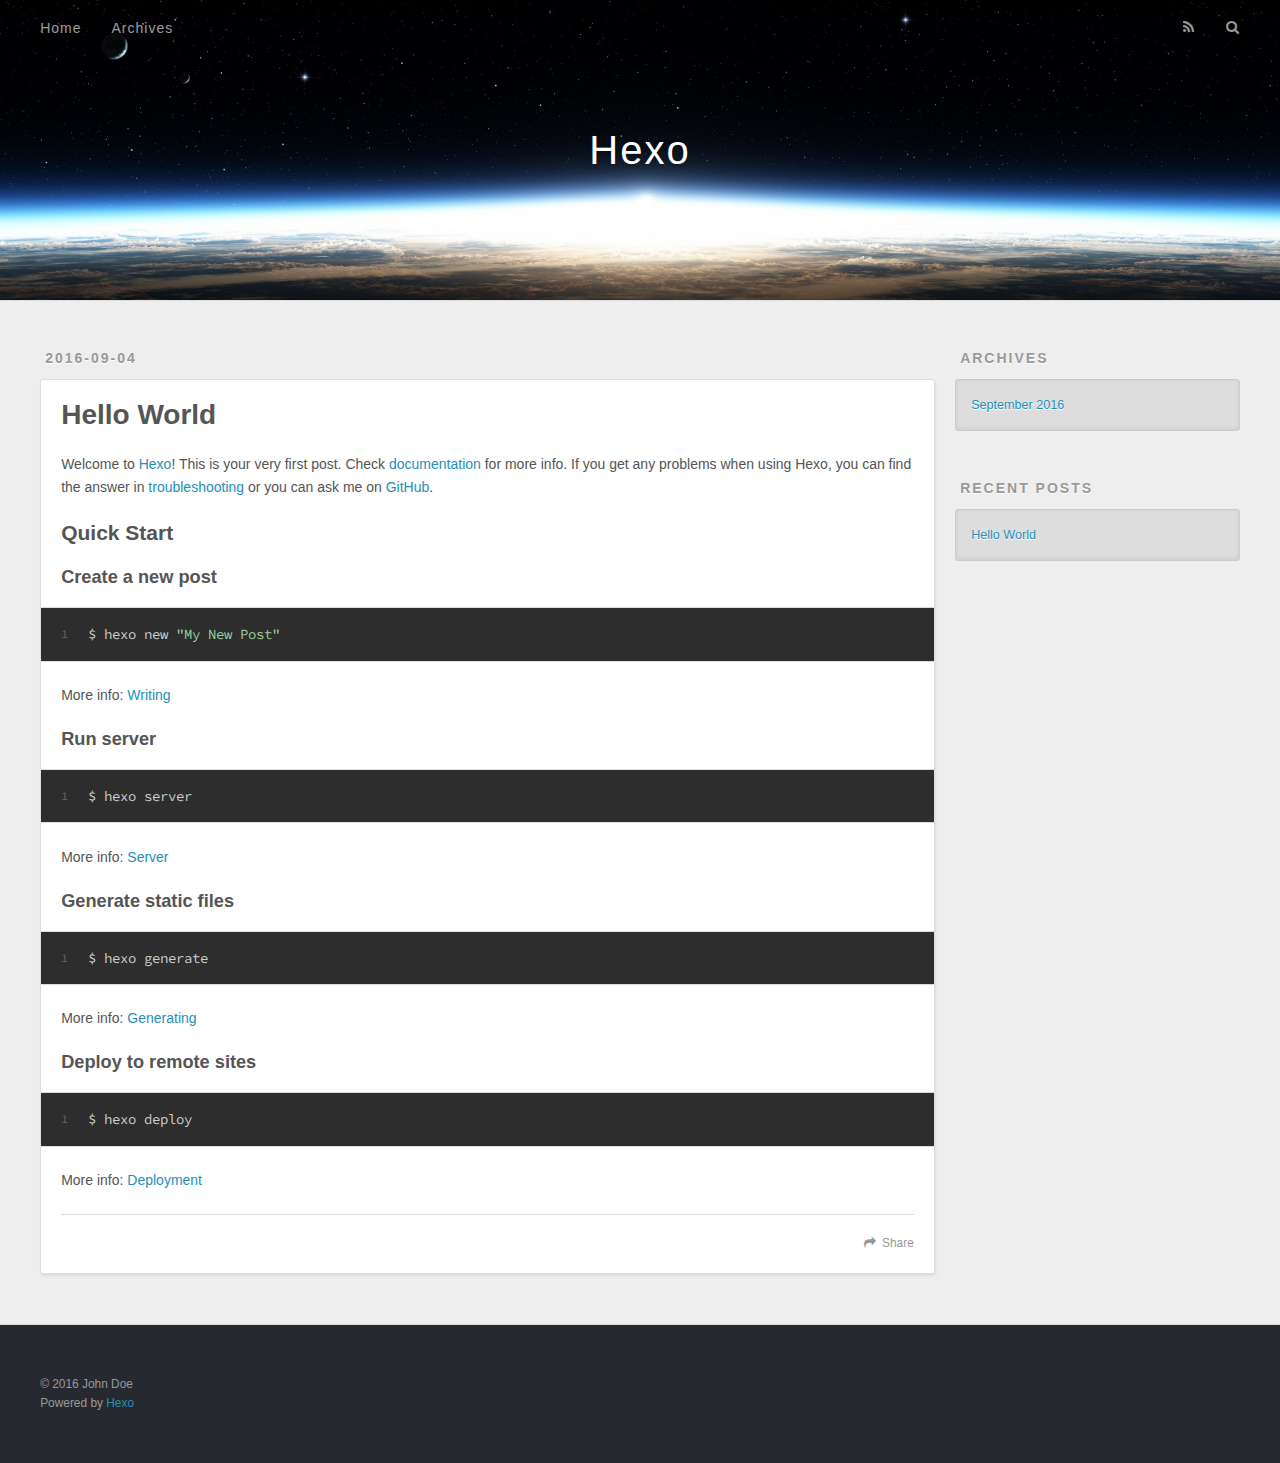
==== index.html @ c8ca88b3 "Site updated: 2016-09-04 13:18:20" ====
<!DOCTYPE html>
<html>
<head>
  <meta charset="utf-8">
  
  <title>Hexo</title>
  <meta name="viewport" content="width=device-width, initial-scale=1, maximum-scale=1">
  <meta property="og:type" content="website">
<meta property="og:title" content="Hexo">
<meta property="og:url" content="http://yoursite.com/index.html">
<meta property="og:site_name" content="Hexo">
<meta name="twitter:card" content="summary">
<meta name="twitter:title" content="Hexo">
  
    <link rel="alternate" href="/atom.xml" title="Hexo" type="application/atom+xml">
  
  
    <link rel="icon" href="/favicon.png">
  
  
    <link href="//fonts.googleapis.com/css?family=Source+Code+Pro" rel="stylesheet" type="text/css">
  
  <link rel="stylesheet" href="/css/style.css">
  

</head>

<body>
  <div id="container">
    <div id="wrap">
      <header id="header">
  <div id="banner"></div>
  <div id="header-outer" class="outer">
    <div id="header-title" class="inner">
      <h1 id="logo-wrap">
        <a href="/" id="logo">Hexo</a>
      </h1>
      
    </div>
    <div id="header-inner" class="inner">
      <nav id="main-nav">
        <a id="main-nav-toggle" class="nav-icon"></a>
        
          <a class="main-nav-link" href="/">Home</a>
        
          <a class="main-nav-link" href="/archives">Archives</a>
        
      </nav>
      <nav id="sub-nav">
        
          <a id="nav-rss-link" class="nav-icon" href="/atom.xml" title="RSS Feed"></a>
        
        <a id="nav-search-btn" class="nav-icon" title="Search"></a>
      </nav>
      <div id="search-form-wrap">
        <form action="//google.com/search" method="get" accept-charset="UTF-8" class="search-form"><input type="search" name="q" results="0" class="search-form-input" placeholder="Search"><button type="submit" class="search-form-submit">&#xF002;</button><input type="hidden" name="sitesearch" value="http://yoursite.com"></form>
      </div>
    </div>
  </div>
</header>
      <div class="outer">
        <section id="main">
  
    <article id="post-hello-world" class="article article-type-post" itemscope itemprop="blogPost">
  <div class="article-meta">
    <a href="/2016/09/04/hello-world/" class="article-date">
  <time datetime="2016-09-04T05:14:56.037Z" itemprop="datePublished">2016-09-04</time>
</a>
    
  </div>
  <div class="article-inner">
    
    
      <header class="article-header">
        
  
    <h1 itemprop="name">
      <a class="article-title" href="/2016/09/04/hello-world/">Hello World</a>
    </h1>
  

      </header>
    
    <div class="article-entry" itemprop="articleBody">
      
        <p>Welcome to <a href="https://hexo.io/" target="_blank" rel="external">Hexo</a>! This is your very first post. Check <a href="https://hexo.io/docs/" target="_blank" rel="external">documentation</a> for more info. If you get any problems when using Hexo, you can find the answer in <a href="https://hexo.io/docs/troubleshooting.html" target="_blank" rel="external">troubleshooting</a> or you can ask me on <a href="https://github.com/hexojs/hexo/issues" target="_blank" rel="external">GitHub</a>.</p>
<h2 id="Quick-Start"><a href="#Quick-Start" class="headerlink" title="Quick Start"></a>Quick Start</h2><h3 id="Create-a-new-post"><a href="#Create-a-new-post" class="headerlink" title="Create a new post"></a>Create a new post</h3><figure class="highlight bash"><table><tr><td class="gutter"><pre><div class="line">1</div></pre></td><td class="code"><pre><div class="line">$ hexo new <span class="string">"My New Post"</span></div></pre></td></tr></table></figure>
<p>More info: <a href="https://hexo.io/docs/writing.html" target="_blank" rel="external">Writing</a></p>
<h3 id="Run-server"><a href="#Run-server" class="headerlink" title="Run server"></a>Run server</h3><figure class="highlight bash"><table><tr><td class="gutter"><pre><div class="line">1</div></pre></td><td class="code"><pre><div class="line">$ hexo server</div></pre></td></tr></table></figure>
<p>More info: <a href="https://hexo.io/docs/server.html" target="_blank" rel="external">Server</a></p>
<h3 id="Generate-static-files"><a href="#Generate-static-files" class="headerlink" title="Generate static files"></a>Generate static files</h3><figure class="highlight bash"><table><tr><td class="gutter"><pre><div class="line">1</div></pre></td><td class="code"><pre><div class="line">$ hexo generate</div></pre></td></tr></table></figure>
<p>More info: <a href="https://hexo.io/docs/generating.html" target="_blank" rel="external">Generating</a></p>
<h3 id="Deploy-to-remote-sites"><a href="#Deploy-to-remote-sites" class="headerlink" title="Deploy to remote sites"></a>Deploy to remote sites</h3><figure class="highlight bash"><table><tr><td class="gutter"><pre><div class="line">1</div></pre></td><td class="code"><pre><div class="line">$ hexo deploy</div></pre></td></tr></table></figure>
<p>More info: <a href="https://hexo.io/docs/deployment.html" target="_blank" rel="external">Deployment</a></p>

      
    </div>
    <footer class="article-footer">
      <a data-url="http://yoursite.com/2016/09/04/hello-world/" data-id="ciso61tse0000aoczd2dirgob" class="article-share-link">Share</a>
      
      
    </footer>
  </div>
  
</article>


  

</section>
        
          <aside id="sidebar">
  
    

  
    

  
    
  
    
  <div class="widget-wrap">
    <h3 class="widget-title">Archives</h3>
    <div class="widget">
      <ul class="archive-list"><li class="archive-list-item"><a class="archive-list-link" href="/archives/2016/09/">September 2016</a></li></ul>
    </div>
  </div>


  
    
  <div class="widget-wrap">
    <h3 class="widget-title">Recent Posts</h3>
    <div class="widget">
      <ul>
        
          <li>
            <a href="/2016/09/04/hello-world/">Hello World</a>
          </li>
        
      </ul>
    </div>
  </div>

  
</aside>
        
      </div>
      <footer id="footer">
  
  <div class="outer">
    <div id="footer-info" class="inner">
      &copy; 2016 John Doe<br>
      Powered by <a href="http://hexo.io/" target="_blank">Hexo</a>
    </div>
  </div>
</footer>
    </div>
    <nav id="mobile-nav">
  
    <a href="/" class="mobile-nav-link">Home</a>
  
    <a href="/archives" class="mobile-nav-link">Archives</a>
  
</nav>
    

<script src="//ajax.googleapis.com/ajax/libs/jquery/2.0.3/jquery.min.js"></script>


  <link rel="stylesheet" href="/fancybox/jquery.fancybox.css">
  <script src="/fancybox/jquery.fancybox.pack.js"></script>


<script src="/js/script.js"></script>

  </div>
</body>
</html>
---- css/style.css ----
body {
  width: 100%;
}
body:before,
body:after {
  content: "";
  display: table;
}
body:after {
  clear: both;
}
html,
body,
div,
span,
applet,
object,
iframe,
h1,
h2,
h3,
h4,
h5,
h6,
p,
blockquote,
pre,
a,
abbr,
acronym,
address,
big,
cite,
code,
del,
dfn,
em,
img,
ins,
kbd,
q,
s,
samp,
small,
strike,
strong,
sub,
sup,
tt,
var,
dl,
dt,
dd,
ol,
ul,
li,
fieldset,
form,
label,
legend,
table,
caption,
tbody,
tfoot,
thead,
tr,
th,
td {
  margin: 0;
  padding: 0;
  border: 0;
  outline: 0;
  font-weight: inherit;
  font-style: inherit;
  font-family: inherit;
  font-size: 100%;
  vertical-align: baseline;
}
body {
  line-height: 1;
  color: #000;
  background: #fff;
}
ol,
ul {
  list-style: none;
}
table {
  border-collapse: separate;
  border-spacing: 0;
  vertical-align: middle;
}
caption,
th,
td {
  text-align: left;
  font-weight: normal;
  vertical-align: middle;
}
a img {
  border: none;
}
input,
button {
  margin: 0;
  padding: 0;
}
input::-moz-focus-inner,
button::-moz-focus-inner {
  border: 0;
  padding: 0;
}
@font-face {
  font-family: FontAwesome;
  font-style: normal;
  font-weight: normal;
  src: url("fonts/fontawesome-webfont.eot?v=#4.0.3");
  src: url("fonts/fontawesome-webfont.eot?#iefix&v=#4.0.3") format("embedded-opentype"), url("fonts/fontawesome-webfont.woff?v=#4.0.3") format("woff"), url("fonts/fontawesome-webfont.ttf?v=#4.0.3") format("truetype"), url("fonts/fontawesome-webfont.svg#fontawesomeregular?v=#4.0.3") format("svg");
}
html,
body,
#container {
  height: 100%;
}
body {
  background: #eee;
  font: 14px "Helvetica Neue", Helvetica, Arial, sans-serif;
  -webkit-text-size-adjust: 100%;
}
.outer {
  max-width: 1220px;
  margin: 0 auto;
  padding: 0 20px;
}
.outer:before,
.outer:after {
  content: "";
  display: table;
}
.outer:after {
  clear: both;
}
.inner {
  display: inline;
  float: left;
  width: 98.33333333333333%;
  margin: 0 0.833333333333333%;
}
.left,
.alignleft {
  float: left;
}
.right,
.alignright {
  float: right;
}
.clear {
  clear: both;
}
#container {
  position: relative;
}
.mobile-nav-on {
  overflow: hidden;
}
#wrap {
  height: 100%;
  width: 100%;
  position: absolute;
  top: 0;
  left: 0;
  -webkit-transition: 0.2s ease-out;
  -moz-transition: 0.2s ease-out;
  -ms-transition: 0.2s ease-out;
  transition: 0.2s ease-out;
  z-index: 1;
  background: #eee;
}
.mobile-nav-on #wrap {
  left: 280px;
}
@media screen and (min-width: 768px) {
  #main {
    display: inline;
    float: left;
    width: 73.33333333333333%;
    margin: 0 0.833333333333333%;
  }
}
.article-date,
.article-category-link,
.archive-year,
.widget-title {
  text-decoration: none;
  text-transform: uppercase;
  letter-spacing: 2px;
  color: #999;
  margin-bottom: 1em;
  margin-left: 5px;
  line-height: 1em;
  text-shadow: 0 1px #fff;
  font-weight: bold;
}
.article-inner,
.archive-article-inner {
  background: #fff;
  -webkit-box-shadow: 1px 2px 3px #ddd;
  box-shadow: 1px 2px 3px #ddd;
  border: 1px solid #ddd;
  border-radius: 3px;
}
.article-entry h1,
.widget h1 {
  font-size: 2em;
}
.article-entry h2,
.widget h2 {
  font-size: 1.5em;
}
.article-entry h3,
.widget h3 {
  font-size: 1.3em;
}
.article-entry h4,
.widget h4 {
  font-size: 1.2em;
}
.article-entry h5,
.widget h5 {
  font-size: 1em;
}
.article-entry h6,
.widget h6 {
  font-size: 1em;
  color: #999;
}
.article-entry hr,
.widget hr {
  border: 1px dashed #ddd;
}
.article-entry strong,
.widget strong {
  font-weight: bold;
}
.article-entry em,
.widget em,
.article-entry cite,
.widget cite {
  font-style: italic;
}
.article-entry sup,
.widget sup,
.article-entry sub,
.widget sub {
  font-size: 0.75em;
  line-height: 0;
  position: relative;
  vertical-align: baseline;
}
.article-entry sup,
.widget sup {
  top: -0.5em;
}
.article-entry sub,
.widget sub {
  bottom: -0.2em;
}
.article-entry small,
.widget small {
  font-size: 0.85em;
}
.article-entry acronym,
.widget acronym,
.article-entry abbr,
.widget abbr {
  border-bottom: 1px dotted;
}
.article-entry ul,
.widget ul,
.article-entry ol,
.widget ol,
.article-entry dl,
.widget dl {
  margin: 0 20px;
  line-height: 1.6em;
}
.article-entry ul ul,
.widget ul ul,
.article-entry ol ul,
.widget ol ul,
.article-entry ul ol,
.widget ul ol,
.article-entry ol ol,
.widget ol ol {
  margin-top: 0;
  margin-bottom: 0;
}
.article-entry ul,
.widget ul {
  list-style: disc;
}
.article-entry ol,
.widget ol {
  list-style: decimal;
}
.article-entry dt,
.widget dt {
  font-weight: bold;
}
#header {
  height: 300px;
  position: relative;
  border-bottom: 1px solid #ddd;
}
#header:before,
#header:after {
  content: "";
  position: absolute;
  left: 0;
  right: 0;
  height: 40px;
}
#header:before {
  top: 0;
  background: -webkit-linear-gradient(rgba(0,0,0,0.2), transparent);
  background: -moz-linear-gradient(rgba(0,0,0,0.2), transparent);
  background: -ms-linear-gradient(rgba(0,0,0,0.2), transparent);
  background: linear-gradient(rgba(0,0,0,0.2), transparent);
}
#header:after {
  bottom: 0;
  background: -webkit-linear-gradient(transparent, rgba(0,0,0,0.2));
  background: -moz-linear-gradient(transparent, rgba(0,0,0,0.2));
  background: -ms-linear-gradient(transparent, rgba(0,0,0,0.2));
  background: linear-gradient(transparent, rgba(0,0,0,0.2));
}
#header-outer {
  height: 100%;
  position: relative;
}
#header-inner {
  position: relative;
  overflow: hidden;
}
#banner {
  position: absolute;
  top: 0;
  left: 0;
  width: 100%;
  height: 100%;
  background: url("images/banner.jpg") center #000;
  -webkit-background-size: cover;
  -moz-background-size: cover;
  background-size: cover;
  z-index: -1;
}
#header-title {
  text-align: center;
  height: 40px;
  position: absolute;
  top: 50%;
  left: 0;
  margin-top: -20px;
}
#logo,
#subtitle {
  text-decoration: none;
  color: #fff;
  font-weight: 300;
  text-shadow: 0 1px 4px rgba(0,0,0,0.3);
}
#logo {
  font-size: 40px;
  line-height: 40px;
  letter-spacing: 2px;
}
#subtitle {
  font-size: 16px;
  line-height: 16px;
  letter-spacing: 1px;
}
#subtitle-wrap {
  margin-top: 16px;
}
#main-nav {
  float: left;
  margin-left: -15px;
}
.nav-icon,
.main-nav-link {
  float: left;
  color: #fff;
  opacity: 0.6;
  text-decoration: none;
  text-shadow: 0 1px rgba(0,0,0,0.2);
  -webkit-transition: opacity 0.2s;
  -moz-transition: opacity 0.2s;
  -ms-transition: opacity 0.2s;
  transition: opacity 0.2s;
  display: block;
  padding: 20px 15px;
}
.nav-icon:hover,
.main-nav-link:hover {
  opacity: 1;
}
.nav-icon {
  font-family: FontAwesome;
  text-align: center;
  font-size: 14px;
  width: 14px;
  height: 14px;
  padding: 20px 15px;
  position: relative;
  cursor: pointer;
}
.main-nav-link {
  font-weight: 300;
  letter-spacing: 1px;
}
@media screen and (max-width: 479px) {
  .main-nav-link {
    display: none;
  }
}
#main-nav-toggle {
  display: none;
}
#main-nav-toggle:before {
  content: "\f0c9";
}
@media screen and (max-width: 479px) {
  #main-nav-toggle {
    display: block;
  }
}
#sub-nav {
  float: right;
  margin-right: -15px;
}
#nav-rss-link:before {
  content: "\f09e";
}
#nav-search-btn:before {
  content: "\f002";
}
#search-form-wrap {
  position: absolute;
  top: 15px;
  width: 150px;
  height: 30px;
  right: -150px;
  opacity: 0;
  -webkit-transition: 0.2s ease-out;
  -moz-transition: 0.2s ease-out;
  -ms-transition: 0.2s ease-out;
  transition: 0.2s ease-out;
}
#search-form-wrap.on {
  opacity: 1;
  right: 0;
}
@media screen and (max-width: 479px) {
  #search-form-wrap {
    width: 100%;
    right: -100%;
  }
}
.search-form {
  position: absolute;
  top: 0;
  left: 0;
  right: 0;
  background: #fff;
  padding: 5px 15px;
  border-radius: 15px;
  -webkit-box-shadow: 0 0 10px rgba(0,0,0,0.3);
  box-shadow: 0 0 10px rgba(0,0,0,0.3);
}
.search-form-input {
  border: none;
  background: none;
  color: #555;
  width: 100%;
  font: 13px "Helvetica Neue", Helvetica, Arial, sans-serif;
  outline: none;
}
.search-form-input::-webkit-search-results-decoration,
.search-form-input::-webkit-search-cancel-button {
  -webkit-appearance: none;
}
.search-form-submit {
  position: absolute;
  top: 50%;
  right: 10px;
  margin-top: -7px;
  font: 13px FontAwesome;
  border: none;
  background: none;
  color: #bbb;
  cursor: pointer;
}
.search-form-submit:hover,
.search-form-submit:focus {
  color: #777;
}
.article {
  margin: 50px 0;
}
.article-inner {
  overflow: hidden;
}
.article-meta:before,
.article-meta:after {
  content: "";
  display: table;
}
.article-meta:after {
  clear: both;
}
.article-date {
  float: left;
}
.article-category {
  float: left;
  line-height: 1em;
  color: #ccc;
  text-shadow: 0 1px #fff;
  margin-left: 8px;
}
.article-category:before {
  content: "\2022";
}
.article-category-link {
  margin: 0 12px 1em;
}
.article-header {
  padding: 20px 20px 0;
}
.article-title {
  text-decoration: none;
  font-size: 2em;
  font-weight: bold;
  color: #555;
  line-height: 1.1em;
  -webkit-transition: color 0.2s;
  -moz-transition: color 0.2s;
  -ms-transition: color 0.2s;
  transition: color 0.2s;
}
a.article-title:hover {
  color: #258fb8;
}
.article-entry {
  color: #555;
  padding: 0 20px;
}
.article-entry:before,
.article-entry:after {
  content: "";
  display: table;
}
.article-entry:after {
  clear: both;
}
.article-entry p,
.article-entry table {
  line-height: 1.6em;
  margin: 1.6em 0;
}
.article-entry h1,
.article-entry h2,
.article-entry h3,
.article-entry h4,
.article-entry h5,
.article-entry h6 {
  font-weight: bold;
}
.article-entry h1,
.article-entry h2,
.article-entry h3,
.article-entry h4,
.article-entry h5,
.article-entry h6 {
  line-height: 1.1em;
  margin: 1.1em 0;
}
.article-entry a {
  color: #258fb8;
  text-decoration: none;
}
.article-entry a:hover {
  text-decoration: underline;
}
.article-entry ul,
.article-entry ol,
.article-entry dl {
  margin-top: 1.6em;
  margin-bottom: 1.6em;
}
.article-entry img,
.article-entry video {
  max-width: 100%;
  height: auto;
  display: block;
  margin: auto;
}
.article-entry iframe {
  border: none;
}
.article-entry table {
  width: 100%;
  border-collapse: collapse;
  border-spacing: 0;
}
.article-entry th {
  font-weight: bold;
  border-bottom: 3px solid #ddd;
  padding-bottom: 0.5em;
}
.article-entry td {
  border-bottom: 1px solid #ddd;
  padding: 10px 0;
}
.article-entry blockquote {
  font-family: Georgia, "Times New Roman", serif;
  font-size: 1.4em;
  margin: 1.6em 20px;
  text-align: center;
}
.article-entry blockquote footer {
  font-size: 14px;
  margin: 1.6em 0;
  font-family: "Helvetica Neue", Helvetica, Arial, sans-serif;
}
.article-entry blockquote footer cite:before {
  content: "—";
  padding: 0 0.5em;
}
.article-entry .pullquote {
  text-align: left;
  width: 45%;
  margin: 0;
}
.article-entry .pullquote.left {
  margin-left: 0.5em;
  margin-right: 1em;
}
.article-entry .pullquote.right {
  margin-right: 0.5em;
  margin-left: 1em;
}
.article-entry .caption {
  color: #999;
  display: block;
  font-size: 0.9em;
  margin-top: 0.5em;
  position: relative;
  text-align: center;
}
.article-entry .video-container {
  position: relative;
  padding-top: 56.25%;
  height: 0;
  overflow: hidden;
}
.article-entry .video-container iframe,
.article-entry .video-container object,
.article-entry .video-container embed {
  position: absolute;
  top: 0;
  left: 0;
  width: 100%;
  height: 100%;
  margin-top: 0;
}
.article-more-link a {
  display: inline-block;
  line-height: 1em;
  padding: 6px 15px;
  border-radius: 15px;
  background: #eee;
  color: #999;
  text-shadow: 0 1px #fff;
  text-decoration: none;
}
.article-more-link a:hover {
  background: #258fb8;
  color: #fff;
  text-decoration: none;
  text-shadow: 0 1px #1e7293;
}
.article-footer {
  font-size: 0.85em;
  line-height: 1.6em;
  border-top: 1px solid #ddd;
  padding-top: 1.6em;
  margin: 0 20px 20px;
}
.article-footer:before,
.article-footer:after {
  content: "";
  display: table;
}
.article-footer:after {
  clear: both;
}
.article-footer a {
  color: #999;
  text-decoration: none;
}
.article-footer a:hover {
  color: #555;
}
.article-tag-list-item {
  float: left;
  margin-right: 10px;
}
.article-tag-list-link:before {
  content: "#";
}
.article-comment-link {
  float: right;
}
.article-comment-link:before {
  content: "\f075";
  font-family: FontAwesome;
  padding-right: 8px;
}
.article-share-link {
  cursor: pointer;
  float: right;
  margin-left: 20px;
}
.article-share-link:before {
  content: "\f064";
  font-family: FontAwesome;
  padding-right: 6px;
}
#article-nav {
  position: relative;
}
#article-nav:before,
#article-nav:after {
  content: "";
  display: table;
}
#article-nav:after {
  clear: both;
}
@media screen and (min-width: 768px) {
  #article-nav {
    margin: 50px 0;
  }
  #article-nav:before {
    width: 8px;
    height: 8px;
    position: absolute;
    top: 50%;
    left: 50%;
    margin-top: -4px;
    margin-left: -4px;
    content: "";
    border-radius: 50%;
    background: #ddd;
    -webkit-box-shadow: 0 1px 2px #fff;
    box-shadow: 0 1px 2px #fff;
  }
}
.article-nav-link-wrap {
  text-decoration: none;
  text-shadow: 0 1px #fff;
  color: #999;
  -webkit-box-sizing: border-box;
  -moz-box-sizing: border-box;
  box-sizing: border-box;
  margin-top: 50px;
  text-align: center;
  display: block;
}
.article-nav-link-wrap:hover {
  color: #555;
}
@media screen and (min-width: 768px) {
  .article-nav-link-wrap {
    width: 50%;
    margin-top: 0;
  }
}
@media screen and (min-width: 768px) {
  #article-nav-newer {
    float: left;
    text-align: right;
    padding-right: 20px;
  }
}
@media screen and (min-width: 768px) {
  #article-nav-older {
    float: right;
    text-align: left;
    padding-left: 20px;
  }
}
.article-nav-caption {
  text-transform: uppercase;
  letter-spacing: 2px;
  color: #ddd;
  line-height: 1em;
  font-weight: bold;
}
#article-nav-newer .article-nav-caption {
  margin-right: -2px;
}
.article-nav-title {
  font-size: 0.85em;
  line-height: 1.6em;
  margin-top: 0.5em;
}
.article-share-box {
  position: absolute;
  display: none;
  background: #fff;
  -webkit-box-shadow: 1px 2px 10px rgba(0,0,0,0.2);
  box-shadow: 1px 2px 10px rgba(0,0,0,0.2);
  border-radius: 3px;
  margin-left: -145px;
  overflow: hidden;
  z-index: 1;
}
.article-share-box.on {
  display: block;
}
.article-share-input {
  width: 100%;
  background: none;
  -webkit-box-sizing: border-box;
  -moz-box-sizing: border-box;
  box-sizing: border-box;
  font: 14px "Helvetica Neue", Helvetica, Arial, sans-serif;
  padding: 0 15px;
  color: #555;
  outline: none;
  border: 1px solid #ddd;
  border-radius: 3px 3px 0 0;
  height: 36px;
  line-height: 36px;
}
.article-share-links {
  background: #eee;
}
.article-share-links:before,
.article-share-links:after {
  content: "";
  display: table;
}
.article-share-links:after {
  clear: both;
}
.article-share-twitter,
.article-share-facebook,
.article-share-pinterest,
.article-share-google {
  width: 50px;
  height: 36px;
  display: block;
  float: left;
  position: relative;
  color: #999;
  text-shadow: 0 1px #fff;
}
.article-share-twitter:before,
.article-share-facebook:before,
.article-share-pinterest:before,
.article-share-google:before {
  font-size: 20px;
  font-family: FontAwesome;
  width: 20px;
  height: 20px;
  position: absolute;
  top: 50%;
  left: 50%;
  margin-top: -10px;
  margin-left: -10px;
  text-align: center;
}
.article-share-twitter:hover,
.article-share-facebook:hover,
.article-share-pinterest:hover,
.article-share-google:hover {
  color: #fff;
}
.article-share-twitter:before {
  content: "\f099";
}
.article-share-twitter:hover {
  background: #00aced;
  text-shadow: 0 1px #008abe;
}
.article-share-facebook:before {
  content: "\f09a";
}
.article-share-facebook:hover {
  background: #3b5998;
  text-shadow: 0 1px #2f477a;
}
.article-share-pinterest:before {
  content: "\f0d2";
}
.article-share-pinterest:hover {
  background: #cb2027;
  text-shadow: 0 1px #a21a1f;
}
.article-share-google:before {
  content: "\f0d5";
}
.article-share-google:hover {
  background: #dd4b39;
  text-shadow: 0 1px #be3221;
}
.article-gallery {
  background: #000;
  position: relative;
}
.article-gallery-photos {
  position: relative;
  overflow: hidden;
}
.article-gallery-img {
  display: none;
  max-width: 100%;
}
.article-gallery-img:first-child {
  display: block;
}
.article-gallery-img.loaded {
  position: absolute;
  display: block;
}
.article-gallery-img img {
  display: block;
  max-width: 100%;
  margin: 0 auto;
}
#comments {
  background: #fff;
  -webkit-box-shadow: 1px 2px 3px #ddd;
  box-shadow: 1px 2px 3px #ddd;
  padding: 20px;
  border: 1px solid #ddd;
  border-radius: 3px;
  margin: 50px 0;
}
#comments a {
  color: #258fb8;
}
.archives-wrap {
  margin: 50px 0;
}
.archives:before,
.archives:after {
  content: "";
  display: table;
}
.archives:after {
  clear: both;
}
.archive-year-wrap {
  margin-bottom: 1em;
}
.archives {
  -webkit-column-gap: 10px;
  -moz-column-gap: 10px;
  column-gap: 10px;
}
@media screen and (min-width: 480px) and (max-width: 767px) {
  .archives {
    -webkit-column-count: 2;
    -moz-column-count: 2;
    column-count: 2;
  }
}
@media screen and (min-width: 768px) {
  .archives {
    -webkit-column-count: 3;
    -moz-column-count: 3;
    column-count: 3;
  }
}
.archive-article {
  -webkit-column-break-inside: avoid;
  page-break-inside: avoid;
  overflow: hidden;
  break-inside: avoid-column;
}
.archive-article-inner {
  padding: 10px;
  margin-bottom: 15px;
}
.archive-article-title {
  text-decoration: none;
  font-weight: bold;
  color: #555;
  -webkit-transition: color 0.2s;
  -moz-transition: color 0.2s;
  -ms-transition: color 0.2s;
  transition: color 0.2s;
  line-height: 1.6em;
}
.archive-article-title:hover {
  color: #258fb8;
}
.archive-article-footer {
  margin-top: 1em;
}
.archive-article-date {
  color: #999;
  text-decoration: none;
  font-size: 0.85em;
  line-height: 1em;
  margin-bottom: 0.5em;
  display: block;
}
#page-nav {
  margin: 50px auto;
  background: #fff;
  -webkit-box-shadow: 1px 2px 3px #ddd;
  box-shadow: 1px 2px 3px #ddd;
  border: 1px solid #ddd;
  border-radius: 3px;
  text-align: center;
  color: #999;
  overflow: hidden;
}
#page-nav:before,
#page-nav:after {
  content: "";
  display: table;
}
#page-nav:after {
  clear: both;
}
#page-nav a,
#page-nav span {
  padding: 10px 20px;
  line-height: 1;
  height: 2ex;
}
#page-nav a {
  color: #999;
  text-decoration: none;
}
#page-nav a:hover {
  background: #999;
  color: #fff;
}
#page-nav .prev {
  float: left;
}
#page-nav .next {
  float: right;
}
#page-nav .page-number {
  display: inline-block;
}
@media screen and (max-width: 479px) {
  #page-nav .page-number {
    display: none;
  }
}
#page-nav .current {
  color: #555;
  font-weight: bold;
}
#page-nav .space {
  color: #ddd;
}
#footer {
  background: #262a30;
  padding: 50px 0;
  border-top: 1px solid #ddd;
  color: #999;
}
#footer a {
  color: #258fb8;
  text-decoration: none;
}
#footer a:hover {
  text-decoration: underline;
}
#footer-info {
  line-height: 1.6em;
  font-size: 0.85em;
}
.article-entry pre,
.article-entry .highlight {
  background: #2d2d2d;
  margin: 0 -20px;
  padding: 15px 20px;
  border-style: solid;
  border-color: #ddd;
  border-width: 1px 0;
  overflow: auto;
  color: #ccc;
  line-height: 22.400000000000002px;
}
.article-entry .highlight .gutter pre,
.article-entry .gist .gist-file .gist-data .line-numbers {
  color: #666;
  font-size: 0.85em;
}
.article-entry pre,
.article-entry code {
  font-family: "Source Code Pro", Consolas, Monaco, Menlo, Consolas, monospace;
}
.article-entry code {
  background: #eee;
  text-shadow: 0 1px #fff;
  padding: 0 0.3em;
}
.article-entry pre code {
  background: none;
  text-shadow: none;
  padding: 0;
}
.article-entry .highlight pre {
  border: none;
  margin: 0;
  padding: 0;
}
.article-entry .highlight table {
  margin: 0;
  width: auto;
}
.article-entry .highlight td {
  border: none;
  padding: 0;
}
.article-entry .highlight figcaption {
  font-size: 0.85em;
  color: #999;
  line-height: 1em;
  margin-bottom: 1em;
}
.article-entry .highlight figcaption:before,
.article-entry .highlight figcaption:after {
  content: "";
  display: table;
}
.article-entry .highlight figcaption:after {
  clear: both;
}
.article-entry .highlight figcaption a {
  float: right;
}
.article-entry .highlight .gutter pre {
  text-align: right;
  padding-right: 20px;
}
.article-entry .highlight .line {
  height: 22.400000000000002px;
}
.article-entry .highlight .line.marked {
  background: #515151;
}
.article-entry .gist {
  margin: 0 -20px;
  border-style: solid;
  border-color: #ddd;
  border-width: 1px 0;
  background: #2d2d2d;
  padding: 15px 20px 15px 0;
}
.article-entry .gist .gist-file {
  border: none;
  font-family: "Source Code Pro", Consolas, Monaco, Menlo, Consolas, monospace;
  margin: 0;
}
.article-entry .gist .gist-file .gist-data {
  background: none;
  border: none;
}
.article-entry .gist .gist-file .gist-data .line-numbers {
  background: none;
  border: none;
  padding: 0 20px 0 0;
}
.article-entry .gist .gist-file .gist-data .line-data {
  padding: 0 !important;
}
.article-entry .gist .gist-file .highlight {
  margin: 0;
  padding: 0;
  border: none;
}
.article-entry .gist .gist-file .gist-meta {
  background: #2d2d2d;
  color: #999;
  font: 0.85em "Helvetica Neue", Helvetica, Arial, sans-serif;
  text-shadow: 0 0;
  padding: 0;
  margin-top: 1em;
  margin-left: 20px;
}
.article-entry .gist .gist-file .gist-meta a {
  color: #258fb8;
  font-weight: normal;
}
.article-entry .gist .gist-file .gist-meta a:hover {
  text-decoration: underline;
}
pre .comment,
pre .title {
  color: #999;
}
pre .variable,
pre .attribute,
pre .tag,
pre .regexp,
pre .ruby .constant,
pre .xml .tag .title,
pre .xml .pi,
pre .xml .doctype,
pre .html .doctype,
pre .css .id,
pre .css .class,
pre .css .pseudo {
  color: #f2777a;
}
pre .number,
pre .preprocessor,
pre .built_in,
pre .literal,
pre .params,
pre .constant {
  color: #f99157;
}
pre .class,
pre .ruby .class .title,
pre .css .rules .attribute {
  color: #9c9;
}
pre .string,
pre .value,
pre .inheritance,
pre .header,
pre .ruby .symbol,
pre .xml .cdata {
  color: #9c9;
}
pre .css .hexcolor {
  color: #6cc;
}
pre .function,
pre .python .decorator,
pre .python .title,
pre .ruby .function .title,
pre .ruby .title .keyword,
pre .perl .sub,
pre .javascript .title,
pre .coffeescript .title {
  color: #69c;
}
pre .keyword,
pre .javascript .function {
  color: #c9c;
}
@media screen and (max-width: 479px) {
  #mobile-nav {
    position: absolute;
    top: 0;
    left: 0;
    width: 280px;
    height: 100%;
    background: #191919;
    border-right: 1px solid #fff;
  }
}
@media screen and (max-width: 479px) {
  .mobile-nav-link {
    display: block;
    color: #999;
    text-decoration: none;
    padding: 15px 20px;
    font-weight: bold;
  }
  .mobile-nav-link:hover {
    color: #fff;
  }
}
@media screen and (min-width: 768px) {
  #sidebar {
    display: inline;
    float: left;
    width: 23.333333333333332%;
    margin: 0 0.833333333333333%;
  }
}
.widget-wrap {
  margin: 50px 0;
}
.widget {
  color: #777;
  text-shadow: 0 1px #fff;
  background: #ddd;
  -webkit-box-shadow: 0 -1px 4px #ccc inset;
  box-shadow: 0 -1px 4px #ccc inset;
  border: 1px solid #ccc;
  padding: 15px;
  border-radius: 3px;
}
.widget a {
  color: #258fb8;
  text-decoration: none;
}
.widget a:hover {
  text-decoration: underline;
}
.widget ul ul,
.widget ol ul,
.widget dl ul,
.widget ul ol,
.widget ol ol,
.widget dl ol,
.widget ul dl,
.widget ol dl,
.widget dl dl {
  margin-left: 15px;
  list-style: disc;
}
.widget {
  line-height: 1.6em;
  word-wrap: break-word;
  font-size: 0.9em;
}
.widget ul,
.widget ol {
  list-style: none;
  margin: 0;
}
.widget ul ul,
.widget ol ul,
.widget ul ol,
.widget ol ol {
  margin: 0 20px;
}
.widget ul ul,
.widget ol ul {
  list-style: disc;
}
.widget ul ol,
.widget ol ol {
  list-style: decimal;
}
.category-list-count,
.tag-list-count,
.archive-list-count {
  padding-left: 5px;
  color: #999;
  font-size: 0.85em;
}
.category-list-count:before,
.tag-list-count:before,
.archive-list-count:before {
  content: "(";
}
.category-list-count:after,
.tag-list-count:after,
.archive-list-count:after {
  content: ")";
}
.tagcloud a {
  margin-right: 5px;
  display: inline-block;
}
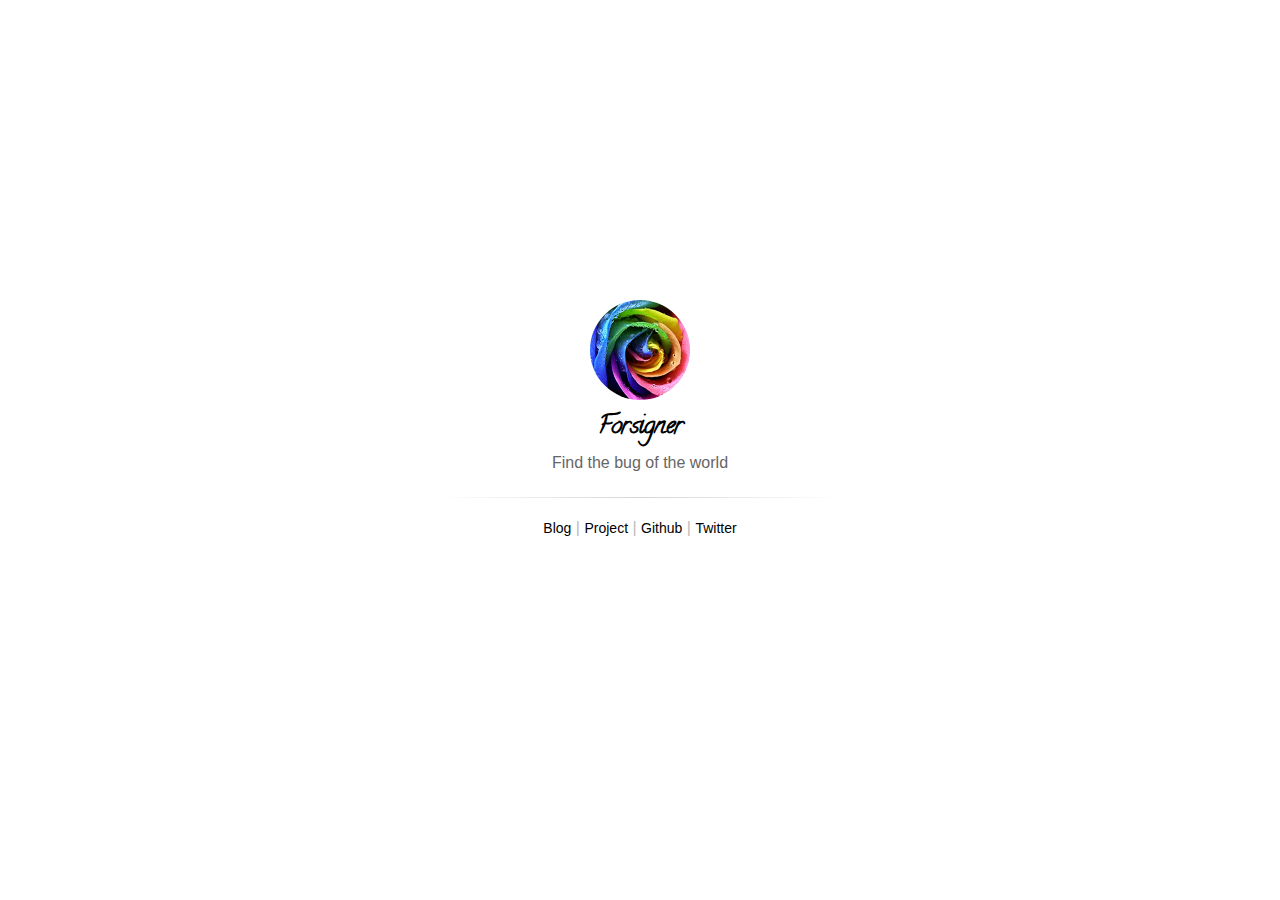
==== commit a91f669d: "Site updated: 2016-09-04 13:21:09" ====
--- a/index.html
+++ b/index.html
@@ -1,180 +1,232 @@
 <!DOCTYPE html>
-<html>
+
+
+  <html class="light page-home">
+
+
 <head>
   <meta charset="utf-8">
   
   <title>Hexo</title>
+
   <meta name="viewport" content="width=device-width, initial-scale=1, maximum-scale=1">
+
+  
+    <meta name="keywords" content="forsigner,前端,设计,Hexo主题,前端开发,用户体验,设计,frontend,design,nodejs,JavaScript" />
+  
+
   <meta property="og:type" content="website">
 <meta property="og:title" content="Hexo">
 <meta property="og:url" content="http://yoursite.com/index.html">
 <meta property="og:site_name" content="Hexo">
 <meta name="twitter:card" content="summary">
 <meta name="twitter:title" content="Hexo">
-  
-    <link rel="alternate" href="/atom.xml" title="Hexo" type="application/atom+xml">
-  
-  
-    <link rel="icon" href="/favicon.png">
-  
-  
-    <link href="//fonts.googleapis.com/css?family=Source+Code+Pro" rel="stylesheet" type="text/css">
-  
-  <link rel="stylesheet" href="/css/style.css">
-  
+
+  
+
+  
+    <link rel="icon" href="/favicon.ico">
+  
+
+  <link href="/css/styles.css?v=028c63b1" rel="stylesheet">
+
+
+  
+    <link rel="stylesheet" href="/css/personal-style.css">
+  
+
+  
+
+  
+  <script type="text/javascript">
+    var _hmt = _hmt || [];
+    (function() {
+      var hm = document.createElement("script");
+      hm.src = "//hm.baidu.com/hm.js?57e94d016e201fba3603a8a2b0263af0";
+      var s = document.getElementsByTagName("script")[0];
+      s.parentNode.insertBefore(hm, s);
+    })();
+  </script>
+
 
 </head>
 
 <body>
-  <div id="container">
-    <div id="wrap">
-      <header id="header">
-  <div id="banner"></div>
-  <div id="header-outer" class="outer">
-    <div id="header-title" class="inner">
-      <h1 id="logo-wrap">
-        <a href="/" id="logo">Hexo</a>
-      </h1>
-      
+
+
+  
+
+  
+  <div class="content-home text-center">
+  <a class="avatar" href="/">
+    <img src="/images/avatar.jpg" alt="" />
+  </a>
+  <h1 class="name" style="font-family: calligraffittiregular">
+    Forsigner
+  </h1>
+  <div class="slogan">
+    Find the bug of the world
+  </div>
+
+  <hr>
+
+  <ul class="text-center nav">
+    
+      <li class="item">
+        
+          <a href="/archives">Blog</a>
+        
+        <span>|</span>
+      </li>
+    
+      <li class="item">
+        
+          <a href="/project/" target="_blank">Project</a>
+        
+        <span>|</span>
+      </li>
+    
+      <li class="item">
+        
+          <a href="https://github.com/forsigner" target="_blank">Github</a>
+        
+        <span>|</span>
+      </li>
+    
+      <li class="item">
+        
+          <a href="https://twitter.com/forsigner" target="_blank">Twitter</a>
+        
+        <span>|</span>
+      </li>
+    
+  </ul>
+
+</div>
+
+
+
+
+
+  <div class="modal" id="modal">
+  <span id="cover" class="cover hide"></span>
+  <div id="modal-dialog" class="modal-dialog hide-dialog">
+    <div class="modal-header">
+      <span id="close" class="btn-close">Close</span>
     </div>
-    <div id="header-inner" class="inner">
-      <nav id="main-nav">
-        <a id="main-nav-toggle" class="nav-icon"></a>
-        
-          <a class="main-nav-link" href="/">Home</a>
-        
-          <a class="main-nav-link" href="/archives">Archives</a>
-        
-      </nav>
-      <nav id="sub-nav">
-        
-          <a id="nav-rss-link" class="nav-icon" href="/atom.xml" title="RSS Feed"></a>
-        
-        <a id="nav-search-btn" class="nav-icon" title="Search"></a>
-      </nav>
-      <div id="search-form-wrap">
-        <form action="//google.com/search" method="get" accept-charset="UTF-8" class="search-form"><input type="search" name="q" results="0" class="search-form-input" placeholder="Search"><button type="submit" class="search-form-submit">&#xF002;</button><input type="hidden" name="sitesearch" value="http://yoursite.com"></form>
-      </div>
+    <hr>
+    <div class="modal-body">
+      <ul class="list-toolbox">
+        
+          <li class="item-toolbox">
+            <a
+              class="CIRCLE"
+              href="/archives/"
+              target="_self"
+              >
+              博客
+            </a>
+          </li>
+        
+          <li class="item-toolbox">
+            <a
+              class="CIRCLE"
+              href="/category/"
+              target="_self"
+              >
+              分类
+            </a>
+          </li>
+        
+          <li class="item-toolbox">
+            <a
+              class="CIRCLE"
+              href="/tag/"
+              target="_self"
+              >
+              标签
+            </a>
+          </li>
+        
+          <li class="item-toolbox">
+            <a
+              class="CIRCLE"
+              href="/link/"
+              target="_self"
+              >
+              友链
+            </a>
+          </li>
+        
+          <li class="item-toolbox">
+            <a
+              class="CIRCLE"
+              href="/about/"
+              target="_self"
+              >
+              关于
+            </a>
+          </li>
+        
+          <li class="item-toolbox">
+            <a
+              class="CIRCLE"
+              href="/atom.xml"
+              target="_blank"
+              >
+              RSS
+            </a>
+          </li>
+        
+          <li class="item-toolbox">
+            <a
+              class="CIRCLE"
+              href="/search/"
+              target="_self"
+              >
+              搜索
+            </a>
+          </li>
+        
+      </ul>
+
     </div>
   </div>
-</header>
-      <div class="outer">
-        <section id="main">
-  
-    <article id="post-hello-world" class="article article-type-post" itemscope itemprop="blogPost">
-  <div class="article-meta">
-    <a href="/2016/09/04/hello-world/" class="article-date">
-  <time datetime="2016-09-04T05:14:56.037Z" itemprop="datePublished">2016-09-04</time>
-</a>
-    
-  </div>
-  <div class="article-inner">
-    
-    
-      <header class="article-header">
-        
-  
-    <h1 itemprop="name">
-      <a class="article-title" href="/2016/09/04/hello-world/">Hello World</a>
-    </h1>
-  
-
-      </header>
-    
-    <div class="article-entry" itemprop="articleBody">
-      
-        <p>Welcome to <a href="https://hexo.io/" target="_blank" rel="external">Hexo</a>! This is your very first post. Check <a href="https://hexo.io/docs/" target="_blank" rel="external">documentation</a> for more info. If you get any problems when using Hexo, you can find the answer in <a href="https://hexo.io/docs/troubleshooting.html" target="_blank" rel="external">troubleshooting</a> or you can ask me on <a href="https://github.com/hexojs/hexo/issues" target="_blank" rel="external">GitHub</a>.</p>
-<h2 id="Quick-Start"><a href="#Quick-Start" class="headerlink" title="Quick Start"></a>Quick Start</h2><h3 id="Create-a-new-post"><a href="#Create-a-new-post" class="headerlink" title="Create a new post"></a>Create a new post</h3><figure class="highlight bash"><table><tr><td class="gutter"><pre><div class="line">1</div></pre></td><td class="code"><pre><div class="line">$ hexo new <span class="string">"My New Post"</span></div></pre></td></tr></table></figure>
-<p>More info: <a href="https://hexo.io/docs/writing.html" target="_blank" rel="external">Writing</a></p>
-<h3 id="Run-server"><a href="#Run-server" class="headerlink" title="Run server"></a>Run server</h3><figure class="highlight bash"><table><tr><td class="gutter"><pre><div class="line">1</div></pre></td><td class="code"><pre><div class="line">$ hexo server</div></pre></td></tr></table></figure>
-<p>More info: <a href="https://hexo.io/docs/server.html" target="_blank" rel="external">Server</a></p>
-<h3 id="Generate-static-files"><a href="#Generate-static-files" class="headerlink" title="Generate static files"></a>Generate static files</h3><figure class="highlight bash"><table><tr><td class="gutter"><pre><div class="line">1</div></pre></td><td class="code"><pre><div class="line">$ hexo generate</div></pre></td></tr></table></figure>
-<p>More info: <a href="https://hexo.io/docs/generating.html" target="_blank" rel="external">Generating</a></p>
-<h3 id="Deploy-to-remote-sites"><a href="#Deploy-to-remote-sites" class="headerlink" title="Deploy to remote sites"></a>Deploy to remote sites</h3><figure class="highlight bash"><table><tr><td class="gutter"><pre><div class="line">1</div></pre></td><td class="code"><pre><div class="line">$ hexo deploy</div></pre></td></tr></table></figure>
-<p>More info: <a href="https://hexo.io/docs/deployment.html" target="_blank" rel="external">Deployment</a></p>
-
-      
-    </div>
-    <footer class="article-footer">
-      <a data-url="http://yoursite.com/2016/09/04/hello-world/" data-id="ciso61tse0000aoczd2dirgob" class="article-share-link">Share</a>
-      
-      
-    </footer>
-  </div>
-  
-</article>
-
-
-  
-
-</section>
-        
-          <aside id="sidebar">
-  
-    
-
-  
-    
-
-  
-    
-  
-    
-  <div class="widget-wrap">
-    <h3 class="widget-title">Archives</h3>
-    <div class="widget">
-      <ul class="archive-list"><li class="archive-list-item"><a class="archive-list-link" href="/archives/2016/09/">September 2016</a></li></ul>
-    </div>
-  </div>
-
-
-  
-    
-  <div class="widget-wrap">
-    <h3 class="widget-title">Recent Posts</h3>
-    <div class="widget">
-      <ul>
-        
-          <li>
-            <a href="/2016/09/04/hello-world/">Hello World</a>
-          </li>
-        
-      </ul>
-    </div>
-  </div>
-
-  
-</aside>
-        
-      </div>
-      <footer id="footer">
-  
-  <div class="outer">
-    <div id="footer-info" class="inner">
-      &copy; 2016 John Doe<br>
-      Powered by <a href="http://hexo.io/" target="_blank">Hexo</a>
-    </div>
-  </div>
-</footer>
-    </div>
-    <nav id="mobile-nav">
-  
-    <a href="/" class="mobile-nav-link">Home</a>
-  
-    <a href="/archives" class="mobile-nav-link">Archives</a>
-  
-</nav>
-    
-
-<script src="//ajax.googleapis.com/ajax/libs/jquery/2.0.3/jquery.min.js"></script>
-
-
-  <link rel="stylesheet" href="/fancybox/jquery.fancybox.css">
-  <script src="/fancybox/jquery.fancybox.pack.js"></script>
-
-
-<script src="/js/script.js"></script>
-
-  </div>
+</div>
+
+
+
+  
+
+  <script type="text/javascript">
+  function loadScript(url, callback) {
+    var script = document.createElement('script')
+    script.type = 'text/javascript';
+
+    if (script.readyState) { //IE
+      script.onreadystatechange = function() {
+        if (script.readyState == 'loaded' ||
+          script.readyState == 'complete') {
+          script.onreadystatechange = null;
+          callback();
+        }
+      };
+    } else { //Others
+      script.onload = function() {
+        callback();
+      };
+    }
+
+    script.src = url;
+    document.getElementsByTagName('head')[0].appendChild(script);
+  }
+
+  window.onload = function() {
+    loadScript('/js/bundle.js?235683', function() {
+      // load success
+    });
+  }
+</script>
+
 </body>
-</html>+</html>
--- a/css/styles.css
+++ b/css/styles.css
@@ -0,0 +1,3 @@
+@-webkit-keyframes fadeInFromNone{0%{display:none;opacity:0}1%{display:block;opacity:0}100%{display:block;opacity:1}}@keyframes fadeInFromNone{0%{display:none;opacity:0}1%{display:block;opacity:0}100%{display:block;opacity:1}}@-webkit-keyframes scaleIn{0%{-webkit-transform:scale(0);transform:scale(0);opacity:0}100%{-webkit-transform:scale(0);transform:scale(0);opacity:1}}@keyframes scaleIn{0%{-webkit-transform:scale(0);transform:scale(0);opacity:0}100%{-webkit-transform:scale(0);transform:scale(0);opacity:1}}@-webkit-keyframes zoomIn{0%{-webkit-transform:scale3d(0, 0, 0);transform:scale3d(0, 0, 0);opacity:0}50%{opacity:1}}@keyframes zoomIn{0%{-webkit-transform:scale3d(0, 0, 0);transform:scale3d(0, 0, 0);opacity:0}50%{opacity:1}}@-webkit-keyframes fadeIn{from{opacity:0}to{opacity:1}}@keyframes fadeIn{from{opacity:0}to{opacity:1}}@font-face{font-family:'fontello';src:url("/fonts/fontello.eot?58336539");src:url("/fonts/fontello.eot?58336539#iefix") format("embedded-opentype"),url("/fonts/fontello.woff2?58336539") format("woff2"),url("/fonts/fontello.woff?58336539") format("woff"),url("/fonts/fontello.ttf?58336539") format("truetype"),url("/fonts/fontello.svg?58336539#fontello") format("svg");font-weight:normal;font-style:normal}[class^="icon-"]:before,[class*=" icon-"]:before{font-family:"fontello";font-style:normal;font-weight:normal;speak:none;display:inline-block;text-decoration:inherit;width:1em;margin-right:.2em;text-align:center;font-variant:normal;text-transform:none;line-height:1em;margin-left:.2em;-webkit-font-smoothing:antialiased;-moz-osx-font-smoothing:grayscale}.icon-feather:before{content:'\e800'}.icon-cc:before{content:'\e802'}.icon-long:before{content:'\e806'}.icon-angle-left:before{content:'\e807'}.icon-text:before{content:'\e808'}.icon-hu:before{content:'\e809'}.icon-weibo:before{content:'\e80a'}.icon-angle-down:before{content:'\e80b'}.icon-archive:before{content:'\e80c'}.icon-search:before{content:'\e80d'}.icon-rss-2:before{content:'\e80e'}.icon-heart:before{content:'\e80f'}.icon-zhu:before{content:'\e810'}.icon-user-1:before{content:'\e811'}.icon-calendar-1:before{content:'\e812'}.icon-ma:before{content:'\e813'}.icon-box:before{content:'\e814'}.icon-home:before{content:'\e815'}.icon-shu:before{content:'\e816'}.icon-calendar:before{content:'\e817'}.icon-yang:before{content:'\e818'}.icon-user:before{content:'\e819'}.icon-info-circled-1:before{content:'\e81a'}.icon-lsit:before{content:'\e81b'}.icon-rss:before{content:'\e81c'}.icon-info:before{content:'\e81d'}.icon-wechat:before{content:'\e81e'}.icon-comment:before{content:'\e81f'}.icon-she:before{content:'\e820'}.icon-info-with-circle:before{content:'\e821'}.icon-niu:before{content:'\e822'}.icon-mail:before{content:'\e823'}.icon-list:before{content:'\e824'}.icon-gou:before{content:'\e825'}.icon-tu:before{content:'\e826'}.icon-twitter:before{content:'\e827'}.icon-location:before{content:'\e828'}.icon-hou:before{content:'\e829'}.icon-qq:before{content:'\e82a'}.icon-tag:before{content:'\e82b'}.icon-angle-right:before{content:'\e82c'}.icon-github:before{content:'\e82d'}.icon-angle-up:before{content:'\e82e'}.icon-ji:before{content:'\e82f'}@font-face{font-family:'calligraffittiregular';src:url("/fonts/calligraffitti-regular-webfont.eot");src:url("/fonts/calligraffitti-regular-webfont.eot?#iefix") format("embedded-opentype"),url("/fonts/calligraffitti-regular-webfont.woff2") format("woff2"),url("/fonts/calligraffitti-regular-webfont.woff") format("woff"),url("/fonts/calligraffitti-regular-webfont.ttf") format("truetype"),url("/fonts/calligraffitti-regular-webfont.svg#calligraffittiregular") format("svg");font-weight:normal;font-style:normal}@font-face{font-family:"Lobster-Regular";src:url("/fonts/Lobster-Regular.eot");src:url("/fonts/Lobster-Regular.eot?#iefix") format("embedded-opentype"),url("/fonts/Lobster-Regular.woff") format("woff"),url("/fonts/Lobster-Regular.ttf") format("truetype"),url("/fonts/Lobster-Regular.svg#Lobster-Regular") format("svg");font-style:normal;font-weight:normal}@font-face{font-family:"PoiretOne-Regular";src:url("/fonts/PoiretOne-Regular.eot");src:url("/fonts/PoiretOne-Regular.eot?#iefix") format("embedded-opentype"),url("/fonts/PoiretOne-Regular.woff") format("woff"),url("/fonts/PoiretOne-Regular.ttf") format("truetype"),url("/fonts/PoiretOne-Regular.svg#PoiretOne-Regular") format("svg");font-style:normal;font-weight:normal}@font-face{font-family:"JosefinSans-Thin";src:url("/fonts/JosefinSans-Thin.eot");src:url("/fonts/JosefinSans-Thin.eot?#iefix") format("embedded-opentype"),url("/fonts/JosefinSans-Thin.woff") format("woff"),url("/fonts/JosefinSans-Thin.ttf") format("truetype"),url("/fonts/JosefinSans-Thin.svg#JosefinSans-Thin") format("svg");font-style:normal;font-weight:normal}/*! normalize.css v3.0.3 | MIT License | github.com/necolas/normalize.css */html{font-family:sans-serif;-ms-text-size-adjust:100%;-webkit-text-size-adjust:100%}body{margin:0}article,aside,details,figcaption,figure,footer,header,hgroup,main,menu,nav,section,summary{display:block}audio,canvas,progress,video{display:inline-block;vertical-align:baseline}audio:not([controls]){display:none;height:0}[hidden],template{display:none}a{background-color:transparent}a:active,a:hover{outline:0}abbr[title]{border-bottom:1px dotted}b,strong{font-weight:bold}dfn{font-style:italic}h1{font-size:2em;margin:0.67em 0}mark{background:#ff0;color:#000}small{font-size:80%}sub,sup{font-size:75%;line-height:0;position:relative;vertical-align:baseline}sup{top:-0.5em}sub{bottom:-0.25em}img{border:0}svg:not(:root){overflow:hidden}figure{margin:1em 40px}hr{box-sizing:content-box;height:0}pre{overflow:auto}code,kbd,pre,samp{font-family:monospace, monospace;font-size:1em}button,input,optgroup,select,textarea{color:inherit;font:inherit;margin:0}button{overflow:visible}button,select{text-transform:none}button,html input[type="button"],input[type="reset"],input[type="submit"]{-webkit-appearance:button;cursor:pointer}button[disabled],html input[disabled]{cursor:default}button::-moz-focus-inner,input::-moz-focus-inner{border:0;padding:0}input{line-height:normal}input[type="checkbox"],input[type="radio"]{box-sizing:border-box;padding:0}input[type="number"]::-webkit-inner-spin-button,input[type="number"]::-webkit-outer-spin-button{height:auto}input[type="search"]{-webkit-appearance:textfield;box-sizing:content-box}input[type="search"]::-webkit-search-cancel-button,input[type="search"]::-webkit-search-decoration{-webkit-appearance:none}fieldset{border:1px solid #c0c0c0;margin:0 2px;padding:0.35em 0.625em 0.75em}legend{border:0;padding:0}textarea{overflow:auto}optgroup{font-weight:bold}table{border-collapse:collapse;border-spacing:0}td,th{padding:0}body,.smooth-container{scroll-behavior:smooth}html,body{font-family:PingFangSC-Regular,'Roboto', Verdana, "Open Sans", "Helvetica Neue", "Helvetica", "Hiragino Sans GB", "Microsoft YaHei", "Source Han Sans CN", "WenQuanYi Micro Hei", Arial, sans-serif;-webkit-font-smoothing:antialiased;-webkit-tap-highlight-color:transparent;overflow-x:hidden;overflow-y:auto;width:100%;min-height:100%}body{background:#fff}code,pre,samp{font-family:PingFangSC-Regular, 'Roboto', Verdana, "Open Sans", "Helvetica Neue", "Helvetica", "Hiragino Sans GB", "Microsoft YaHei", "Source Han Sans CN", "WenQuanYi Micro Hei", Arial, sans-serif}*{box-sizing:border-box}a{text-decoration:none}a:hover{text-decoration:none}ul{line-height:1.8em;padding:0;list-style:none}ul li{list-style:none}.text-center{text-align:center}@media screen and (max-width: 767px){html,body{overflow-x:hidden}}code{padding:3px 6px;vertical-align:middle;border-radius:4px;background-color:#f7f7f7;color:#e96900}figure.highlight{display:block;overflow-x:auto;margin:0 0 15px;padding:16px;color:#555;font-size:14px;border-radius:6px;background-color:#f7f7f7;overflow-y:hidden}.highlight pre{line-height:1.5em;overflow-y:hidden;white-space:pre-wrap;word-wrap:break-word}.highlight .gutter pre{padding-right:30px;text-align:right;border:0;background-color:transparent}.highlight .code{width:100%}.highlight figcaption{font-size:.8em;color:#999}.highlight figcaption a{float:right}.highlight table{width:100%;margin:0;border:0}.highlight table td,.highlight table th{border:0;color:#555;font-size:14px;padding:0}.highlight pre{margin:0;background-color:transparent}.highlight .comment,.highlight .meta{color:#b3b3b3}.highlight .string,.highlight .value,.highlight .variable,.highlight .template-variable,.highlight .strong,.highlight .emphasis,.highlight .quote,.highlight .inheritance,.highlight.ruby .symbol,.highlight.xml .cdata{color:#1abc9c}.highlight .keyword,.highlight .selector-tag,.highlight .type,.highlight.javascript .function{color:#e96900}.highlight .preprocessor,.highlight .built_in,.highlight .params,.highlight .constant,.highlight .symbol,.highlight .bullet,.highlight .attribute,.highlight.css .hexcolor{color:#1abc9c}.highlight .number,.highlight .literal{color:#ae81ff}.highlight .section,.highlight .header,.highlight .name,.highlight .function,.highlight.python .decorator,.highlight.python .title,.highlight.ruby .function .title,.highlight.ruby .title .keyword,.highlight.perl .sub,.highlight.javascript .title,.highlight.coffeescript .title{color:#525252}.highlight .tag,.highlight .regexp{color:#2973b7}.highlight .title,.highlight .attr,.highlight .selector-id,.highlight .selector-class,.highlight .selector-attr,.highlight .selector-pseudo,.highlight.ruby .constant,.highlight.xml .tag .title,.highlight.xml .pi,.highlight.xml .doctype,.highlight.html .doctype,.highlight.css .id,.highlight.css .pseudo,.highlight .class,.highlight.ruby .class .title{color:#2973b7}.highlight.css .code .attribute{color:#e96900}.highlight.css .class{color:#525252}.tag .attribute{color:#e96900}.highlight .addition{color:#55a532;background-color:#eaffea}.highlight .deletion{color:#bd2c00;background-color:#ffecec}.highlight .link{text-decoration:underline}.function .keyword{color:#0092db}.function .params{color:#525252}.function .title{color:#525252}.hide{display:none}.show{display:block}.content{width:500px;margin:40px auto 80px;border-left:4px solid #f9f9f9}.content.content-archive .toolbox,.content.content-about .toolbox,.content.content-search .toolbox,.content.content-project .toolbox,.content.content-link .toolbox,.content.content-category .toolbox,.content.content-tag .toolbox{margin-bottom:15px;margin-left:-20px}.duoshuo-comment,.disqus-comments{margin-top:40px}@media screen and (max-width: 767px){.content.content-post,.content.content-about,.content.content-search,.content.content-project,.content.content-link,.content.content-category,.content.content-tag,.content.content-archive{overflow-x:hidden;width:100%;margin-top:30px;padding-right:10px;padding-left:12px}.content.content-post{padding:0}.content.content-category .list-post,.content.content-tag .list-post{border-left:none}.content.content-category .list-post .item-title:before,.content.content-category .list-post .item-post:before,.content.content-tag .list-post .item-title:before,.content.content-tag .list-post .item-post:before{display:none}.content.content-category .list-post .item-title,.content.content-category .list-post .item-post,.content.content-tag .list-post .item-title,.content.content-tag .list-post .item-post{padding-left:0}}@media only screen and (min-device-width: 768px) and (max-device-width: 1024px){.content.content-tag,.content.content-post,.content.content-category{width:95%}}.article-content h1,.article-content h2,.article-content h3,.article-content h4,.article-content h5,.article-content h6{font-weight:normal;margin:28px 0 15px;color:#000}.article-content h1{font-size:24px}.article-content h2{font-size:20px}.article-content h3{font-size:16px}.article-content h4{font-size:14px}.article-content a{color:#1abc9c}.article-content a:hover{color:#148f77}.article-content strong{color:#000}.article-content a strong{color:#1abc9c}.article-content p{font-size:15px;line-height:2em;margin-bottom:20px;color:#555}.article-content ol,.article-content ul{font-size:15px;color:#555}.article-content img{max-width:100%;height:auto}.article-content ul li{position:relative;padding-left:14px}.article-content ul li:before{position:absolute;top:12px;left:-2px;width:4px;height:4px;margin-left:2px;content:' ';border-radius:50%;background:#bbb}.article-content p+ul{margin-top:-10px}.article-content ul+p{margin-top:25px}.article-content ol{padding-left:20px}.article-content blockquote{margin:0;padding:2px 30px;color:#555;border-left:6px solid #eee;background:#fafafa}html.bg{background-color:transparent;background-size:cover;background-position:center center;background-repeat:no-repeat}.content-home{position:absolute;top:50%;width:100%;height:100%;height:300px;margin-top:-150px;margin-bottom:100px}.content-home .avatar img{display:inline-block;width:100px;height:100px;border-radius:50%;-o-object-fit:cover;object-fit:cover;overflow:hidden}.content-home .name{font-size:26px;font-weight:bold;font-style:normal;line-height:50px;height:50px;margin:0 auto;letter-spacing:-.03em}.content-home .slogan{font-size:16px;font-weight:200;margin-bottom:26px;color:#666}.content-home .nav{color:#bbb}.content-home .nav .item{display:inline-block}.content-home .nav .item a{font-size:14px;display:inline-block;text-align:center;text-decoration:none;color:#000;-webkit-transition-duration:0.5s;transition-duration:0.5s;transition-propety:background-color}.content-home .nav .item a:hover{color:#1abc9c}.content-home .nav .item:last-child span{display:none}@media (max-width: 640px){.content-home .title{font-size:3rem;font-weight:100;letter-spacing:-.05em}}hr{max-width:400px;height:1px;margin-top:-1px;border:none;background-image:-webkit-linear-gradient(bottom, transparent, #d5d5d5, transparent);background-image:linear-gradient(0deg, transparent, #d5d5d5, transparent);background-image:-webkit-linear-gradient(0deg, transparent, #d5d5d5, transparent)}html.dark hr{display:block}html.dark .content-home .name{color:#fff}html.dark .content-home .slogan{color:#fff}html.dark .content-home .nav{color:#fff}html.dark .content-home .nav .item a{color:#fff}html.dark .content-home .nav .item a:hover{color:#1abc9c}.content.content-category{margin-bottom:100px}.content.content-about .about-list{margin-left:-2px}.content.content-about .about-list .about-item{position:relative;padding:10px 0}.content.content-about .about-list .about-item .text{padding-left:20px}.content.content-about a.text-value-url{color:#1abc9c}.content.content-about a.text-value-url:hover{color:#148f77}.content.content-about .dot{position:absolute;top:50%;width:10px;height:10px;margin-top:-5px;margin-left:-5px;content:' ';border-radius:50%}.content.content-about .dot.icon{font-size:12px;line-height:20px;width:20px;height:20px;margin-top:-10px;margin-left:-10px;padding-left:2px;color:rgba(255,255,255,0.6)}.content.content-about .dot.dot-0{background:#1abc9c}.content.content-about .dot.dot-1{background:#3498db}.content.content-about .dot.dot-2{background:#9b59b6}.content.content-about .dot.dot-3{background:#e67e22}.content.content-about .dot.dot-4{background:#e74c3c}@media screen and (min-width: 768px){.content.content-about{width:600px}}@media screen and (max-width: 767px){.content.content-about .about-list{margin-left:0;border-left:4px solid #f9f9f9}.content.content-about .about-list .dot.icon{margin-left:-12px}}.content.content-search .wrap-search-box{position:relative;padding-left:20px;margin-bottom:40px}.content.content-search .wrap-search-box:before{position:absolute;top:50%;left:-2px;width:8px;height:8px;margin-top:-4px;margin-left:-4px;content:' ';border-radius:50%;background:#ddd}.content.content-search .wrap-search-box .search-box{position:relative;background:#f0f0f0;height:36px;border-radius:36px;width:400px;overflow:hidden}.content.content-search .wrap-search-box .search-box .input-search{position:relative;border:none;width:100%;height:100%;padding-left:32px;background:transparent}.content.content-search .wrap-search-box .search-box .input-search:focus{outline:none}.content.content-search .wrap-search-box .search-box .icon-search{position:absolute;top:0;left:2px;width:30px;height:36px;line-height:36px;text-align:center;border-radius:36px;color:#bbb}.content.content-search .list-search .tip{padding-left:20px;color:#999}.content.content-search .list-search .item .color-hightlight{color:red}.content.content-search .list-search .item .title{font-size:18px;font-weight:bold;-webkit-transition-duration:0.5s;transition-duration:0.5s;color:#333;vertical-align:middle;max-width:430px;transition-propety:background-color;margin:30px 0px 0px}.content.content-search .list-search .item .title:hover{color:#1abc9c}.content.content-search .list-search .item a{position:relative;display:block;padding-left:20px}.content.content-search .list-search .item a:before{position:absolute;top:50%;left:-2px;width:8px;height:8px;margin-top:-4px;margin-left:-4px;content:' ';border-radius:50%;background:#ddd}.content.content-search .list-search .item .post-content{padding-left:20px;color:#555}.content.content-search .list-search .item .post-content>*{font-size:14px !important}@media screen and (min-width: 768px){.content.content-search{width:600px}}@media screen and (max-width: 767px){.content.content-search .wrap-search-box{padding-left:0;margin-bottom:40px}.content.content-search .wrap-search-box:before{display:none}.content.content-search .wrap-search-box .search-box{width:100%}.content.content-search .list-search .tip{padding-left:0}.content.content-search .list-search .item .title{font-size:18px}.content.content-search .list-search .item a{padding-left:0}.content.content-search .list-search .item a:before{display:none}.content.content-search .list-search .item .post-content{padding-left:0}}.post-header{margin:0 auto;padding-top:20px}.post-header.LEFT{width:720px;border-left:4px solid #f0f0f0}.post-header.CENTER{width:4px;background:#f0f0f0}.post-header .toolbox{margin-top:-40px;margin-left:-18px;background:#fff;-webkit-transition-duration:0.5s;transition-duration:0.5s;transition-propety:transform}.post-header .toolbox:hover{-webkit-transform:translate(0, 30px);transform:translate(0, 30px)}.post-header .toolbox .toolbox-entry .icon-angle-down{margin-top:16px;display:inline-block;line-height:0;font-size:22px;border-radius:50%}.post-header .toolbox .toolbox-entry .toolbox-entry-text{display:none}.content.content-post{border-left:none;margin:50px auto}.content.content-post.CENTER .article-header{text-align:center}.content.content-post .article-header{margin-bottom:40px}.content.content-post .article-header .post-title{font-size:32px;font-weight:normal;margin:0 0 12px;color:#000}.content.content-post .article-header .article-meta{font-size:12px;margin-top:8px;margin-bottom:30px;color:#999}.content.content-post .article-header .article-meta a{color:#999}.content.content-post .article-header .article-meta>span>*{vertical-align:middle}.content.content-post .article-header .article-meta i{display:inline-block;margin:0 -4px 0 4px}@media screen and (min-width: 768px){.content.content-post{width:760px;margin-top:60px}}@media screen and (max-width: 767px){.post-header{display:none}.content.content-post .article-content,.content.content-post .post-title{padding-right:10px;padding-left:10px}.content.content-post .article-header .post-title{font-size:24px}.content.content-archive .archive-body{border-left:none}.content.content-archive .archive-body .item-title:before,.content.content-archive .archive-body .item-post:before{display:none}.content.content-archive .archive-body .item-year,.content.content-archive .archive-body .item-post{padding-left:0}}@media only screen and (min-device-width: 768px) and (max-device-width: 1024px){.content.content-post{width:95%}}.content.content-link .link-list .link-item{position:relative;margin-left:-23px;padding:8px 0}.content.content-link .link-list .link-item a{display:block;color:#444}.content.content-link .link-list .link-item a .avatar,.content.content-link .link-list .link-item a .wrap-info{display:inline-block;vertical-align:middle}.content.content-link .link-list .link-item a .avatar{width:44px;height:44px;border-radius:50%}.content.content-link .link-list .link-item a .avatar:hover{opacity:.8}.content.content-link .link-list .link-item a .wrap-info{line-height:1.3em}.content.content-link .link-list .link-item a .wrap-info .name{font-weight:bold}.content.content-link .link-list .link-item a .wrap-info .name:hover{color:#1abc9c}.content.content-link .link-list .link-item a .wrap-info .info{font-size:13px;color:#999;min-width:240px}.content.content-link .tip{margin:20px 0 0 -15px;color:#ddd}.content.content-link .tip i,.content.content-link .tip span{vertical-align:middle}.content.content-link .tip .icon-mail{width:24px;height:24px;text-align:center;line-height:24px;border-radius:50%;color:#fff;background:#f0f0f0;font-size:12px;display:inline-block;padding-left:1px}@media screen and (min-width: 768px){.content.content-link{width:600px}.content.content-link hr{display:none;height:0}}@media screen and (max-width: 767px){.content.content-link{width:100%}.content.content-link .link-list .link-item{position:relative;margin-left:0;padding:8px 0 8px 10px}}.content.content-project .project-list{margin-left:-2px}.content.content-project .project-list .project-item{position:relative;padding:10px 0}.content.content-project .project-list .project-item .text{padding-left:20px}.content.content-project a.project-url{color:#1abc9c}.content.content-project a.project-url:hover{color:#148f77}.content.content-project .intro{color:#666}.content.content-project .dot{position:absolute;top:50%;width:10px;height:10px;margin-top:-5px;margin-left:-5px;content:' ';border-radius:50%}.content.content-project .dot.icon{font-size:12px;line-height:20px;width:20px;height:20px;margin-top:-10px;margin-left:-10px;padding-left:2px;color:rgba(255,255,255,0.6)}.content.content-project .dot.dot-0{background:#1abc9c}.content.content-project .dot.dot-1{background:#3498db}.content.content-project .dot.dot-2{background:#9b59b6}.content.content-project .dot.dot-3{background:#e67e22}.content.content-project .dot.dot-4{background:#e74c3c}@media screen and (min-width: 768px){.content.content-project{width:600px}}@media screen and (max-width: 767px){.content.content-project .project-list{margin-left:0}}table{width:100%;max-width:100%;border:1px solid #dfdfdf;margin-bottom:30px}table>thead>tr>th,table>thead>tr>td{border-bottom-width:2px}table td,table th{line-height:1.5;padding:8px;text-align:left;vertical-align:top;color:#555;border:1px solid #dfdfdf;font-size:15px}.page-header{position:relative;margin-bottom:30px;background:#fff}.page-header .breadcrumb{width:100px;font-size:16px;margin-bottom:10px;margin-left:-52px;color:#d0d0d0;text-align:center}.page-header .breadcrumb .location{margin-left:0;font-size:13px}.page-header .breadcrumb i{font-size:26px;color:#dfdfdf}.page-header .box-blog-info{display:block}.page-header .box-blog-info .avatar,.page-header .box-blog-info .info{display:inline-block;vertical-align:middle}.page-header .box-blog-info img{width:60px;height:60px;vertical-align:middle;border-radius:50%;-o-object-fit:cover;object-fit:cover;overflow:hidden}.page-header .box-blog-info .info .name{font-size:24px;font-weight:bold;margin:0;color:#000}.page-header .box-blog-info .info .slogan{display:inline-block;color:#999}@media screen and (min-width: 768px){.page-header{margin-bottom:30px}.page-header .home-entry{display:inline-block}.page-header .box-blog-info{display:block;margin-left:-30px}}@media screen and (max-width: 767px){.page-header{margin-bottom:30px;text-align:center}.page-header .breadcrumb{display:none}.page-header .home-entry{display:none}.page-header .box-blog-info .avatar{display:block}.page-header .box-blog-info .avatar img{width:60px;height:60px;vertical-align:middle;border-radius:50%}.page-header .box-blog-info .info{display:inline-block}.page-header .box-blog-info .info .name{display:inline-block;margin-top:10px;margin-bottom:8px}.page-header .box-blog-info .info .slogan{display:block}}.pagination .page-nav .page-number{font-family:'calligraffittiregular';font-size:15px;font-weight:bolder;line-height:33px;display:inline-block;width:28px;height:28px;margin:auto 6px;text-align:center;color:#444;border-radius:50%}.pagination .page-nav .page-number:hover,.pagination .page-nav .page-number.current{color:#444;background:#f0f0f0}.pagination .page-nav .space{letter-spacing:2px}.pagination .page-nav .extend{font-size:20px;line-height:25px;display:inline-block;width:28px;height:28px;text-align:center;color:#444;border-radius:50%;-webkit-transition-duration:.5s;transition-duration:.5s;transition-propety:background-color}.pagination .page-nav .extend:hover{color:#444;background:#f0f0f0}.list-post{line-height:2.8em}.item-title{position:relative;margin-top:40px;padding-left:20px}.item-title:before{position:absolute;top:50%;left:-2px;width:10px;height:10px;margin-top:-9px;margin-left:-5px;content:' ';border-radius:50%}.item-title.item-title-0:before{background:#1abc9c}.item-title.item-title-1:before{background:#3498db}.item-title.item-title-2:before{background:#9b59b6}.item-title.item-title-3:before{background:#e67e22}.item-title.item-title-4:before{background:#e74c3c}.item-post{position:relative;padding-left:20px}.item-post:before{position:absolute;top:50%;left:-2px;width:8px;height:8px;margin-top:-4px;margin-left:-4px;content:' ';border-radius:50%;background:#ddd}.item-post .post-date{font-size:12px;display:inline-block;color:#888}.item-post .post-title{font-size:16px;font-weight:normal;position:relative;display:inline-block;-webkit-transition-duration:.5s;transition-duration:.5s;color:#333;vertical-align:middle;text-overflow:ellipsis;max-width:430px;white-space:nowrap;overflow:hidden;transition-propety:background-color}.item-post .post-title:hover{color:#1abc9c}.item-year{position:relative;margin-top:40px;padding-left:20px}.item-year a.text-year{font-family:'calligraffittiregular';font-size:20px;font-weight:bold;font-weight:bold;color:#222}.item-category-name{position:relative;margin-top:40px;padding-left:20px}.item-category-name .category-count{font-family:'calligraffittiregular';font-size:16px;font-weight:bold}.toolbox{position:relative;width:60px;height:40px;border-radius:20px;background:transparent}.toolbox:hover{width:200px}.toolbox:hover .toolbox-entry .icon-angle-down{display:none}.toolbox:hover .toolbox-entry .toolbox-entry-text{display:inline-block}.toolbox:hover .list-toolbox{display:block}.toolbox:hover .list-toolbox li a{-webkit-animation-duration:.8s;animation-duration:.8s;-webkit-animation-fill-mode:both;animation-fill-mode:both}.toolbox:hover .list-toolbox li:nth-child(1) a{-webkit-animation-name:fadeIn;animation-name:fadeIn}.toolbox:hover .list-toolbox li:nth-child(2) a{-webkit-animation-name:fadeIn;animation-name:fadeIn;-webkit-animation-delay:.1s;animation-delay:.1s}.toolbox:hover .list-toolbox li:nth-child(3) a{-webkit-animation-name:fadeIn;animation-name:fadeIn;-webkit-animation-delay:.2s;animation-delay:.2s}.toolbox:hover .list-toolbox li:nth-child(4) a{-webkit-animation-name:fadeIn;animation-name:fadeIn;-webkit-animation-delay:.3s;animation-delay:.3s}.toolbox:hover .list-toolbox li:nth-child(5) a{-webkit-animation-name:fadeIn;animation-name:fadeIn;-webkit-animation-delay:.4s;animation-delay:.4s}.toolbox:hover .list-toolbox li:nth-child(6) a{-webkit-animation-name:fadeIn;animation-name:fadeIn;-webkit-animation-delay:.5s;animation-delay:.5s}.toolbox:hover .list-toolbox li:nth-child(7) a{-webkit-animation-name:fadeIn;animation-name:fadeIn;-webkit-animation-delay:.6s;animation-delay:.6s}.toolbox:hover .list-toolbox li:nth-child(8) a{-webkit-animation-name:fadeIn;animation-name:fadeIn;-webkit-animation-delay:.7s;animation-delay:.7s}.toolbox .toolbox-entry{position:relative;font-size:13px;line-height:40px;display:block;width:40px;height:40px;margin-bottom:20px;-webkit-transition-duration:.5s;transition-duration:.5s;text-align:center;color:#555;border-radius:50%;background:#f0f0f0;transition-propety:background-color}.toolbox .toolbox-entry .icon-angle-down{display:none}.toolbox .toolbox-entry .toolbox-entry-text{display:inline-block}.toolbox .toolbox-entry .icon-home{display:none;font-size:22px;color:#999}.toolbox .toolbox-entry:hover{cursor:pointer;background:#dfdfdf}.toolbox .toolbox-entry:hover .icon-angle-down,.toolbox .toolbox-entry:hover .toolbox-entry-text{display:none}.toolbox .toolbox-entry:hover .icon-home{display:inline-block}.toolbox .list-toolbox{position:absolute;top:-17px;left:46px;display:none;width:500px}.toolbox .list-toolbox .item-toolbox{display:inline-block}.toolbox .list-toolbox .item-toolbox a{font-size:13px;line-height:40px;display:inline-block;height:40px;margin-bottom:20px;-webkit-transition-duration:.5s;transition-duration:.5s;text-align:center;color:#555;border-radius:20px;background:#f0f0f0;transition-propety:background-color}.toolbox .list-toolbox .item-toolbox a.CIRCLE{width:40px}.toolbox .list-toolbox .item-toolbox a.ROUND_RECT{padding:0 20px}.toolbox .list-toolbox .item-toolbox a:hover{background:#dfdfdf}@media screen and (max-width: 767px){.toolbox{display:none}}.toolbox-mobile{font-size:13px;line-height:40px;display:block;width:40px;height:40px;-webkit-transition-duration:.5s;transition-duration:.5s;text-align:center;color:#555;border-radius:50%;background:#f0f0f0;position:fixed;left:12px;bottom:12px;z-index:10}@media screen and (min-width: 768px){.toolbox-mobile{display:none}}.tag-box{position:relative;margin-bottom:-20px;margin-left:-20px}.tag-box .tag-title{font-size:13px;line-height:40px;position:absolute;top:50%;width:40px;height:40px;margin-top:-20px;text-align:center;color:#555;border-radius:50%;background:#f0f0f0}.tag-box .tag-list{margin-left:50px}.tag-box .tag-list .tag-item{font-size:12px;line-height:30px;display:inline-block;height:30px;margin:5px 3px;padding:0 12px;color:#999;border-radius:15px;background:#f6f6f6}.tag-box .tag-list .tag-item:hover{color:#333;background:#f0f0f0}.tag-box .tag-list .tag-item .tag-size{font-family:'calligraffittiregular';font-weight:bold}@media screen and (max-width: 767px){.tag-box{margin-left:0}}.category-box{position:relative;margin-bottom:-20px;margin-left:-20px}.category-box .category-title{font-size:13px;line-height:40px;position:absolute;top:50%;width:40px;height:40px;margin-top:-20px;text-align:center;color:#555;border-radius:50%;background:#f0f0f0}.category-box .category-list{margin-left:50px}.category-box .category-list .category-item{font-size:12px;line-height:30px;display:inline-block;height:30px;margin:5px 3px;padding:0 12px;color:#999;border-radius:15px;background:#f6f6f6}.category-box .category-list .category-item:hover{color:#333;background:#f0f0f0}.category-box .category-list .category-item .category-size{font-family:'calligraffittiregular';font-weight:bold}@media screen and (max-width: 767px){.category-box{margin-left:0}}.toc-article{position:absolute;left:50%;margin-left:400px;top:200px;font-size:13px}.toc-article.fixed{position:fixed;top:20px}.toc-article ol{line-height:1.8em;padding-left:10px;list-style:none}.toc-article>li{margin:4px 0}.toc-article .toc-title{font-size:16px}.toc-article .toc{padding-left:0}.toc-article a.toc-link.active{color:#111;font-weight:bold}.toc-article a{color:#888}.toc-article a:hover{color:#6f6f6f}@media screen and (max-width: 1023px){.toc-article{display:none}}@media only screen and (min-device-width: 768px) and (max-device-width: 1024px){.toc-article{display:none}}a.back-top{position:fixed;bottom:40px;right:30px;background:#f0f0f0;height:40px;width:40px;border-radius:50%;line-height:34px;text-align:center;-webkit-transition-duration:.5s;transition-duration:.5s;transition-propety:background-color;display:none}a.back-top.show{display:block}a.back-top i{color:#999;font-size:26px}a.back-top:hover{cursor:pointer;background:#dfdfdf}a.back-top:hover i{color:#666}@media screen and (max-width: 768px){a.back-top{display:none !important}}@media only screen and (min-device-width: 768px) and (max-device-width: 1024px){a.back-top{display:none !important}}.hint{position:relative;display:inline-block}.hint:before,.hint:after{position:absolute;z-index:1000000;-webkit-transition:.5s ease;transition:.5s ease;pointer-events:none;opacity:0}.hint:hover:before,.hint:hover:after{opacity:1}.hint:before{position:absolute;position:absolute;content:'';border:6px solid transparent;background:transparent}.hint:after{font-size:12px;line-height:32px;height:32px;padding:0 10px;content:'点击回首页';white-space:nowrap;color:#555;border-radius:4px;background:#f0f0f0}.hint--top:after{bottom:100%;left:50%;margin:0 0 -6px -10px}.hint--top:hover:before{margin-bottom:-10px}.hint--top:hover:after{margin-bottom:2px}.hint--bottom:before{top:100%;left:50%;margin:-14px 0 0 0;border-bottom-color:rgba(0,0,0,0.8)}.hint--bottom:after{top:100%;left:50%;margin:-2px 0 0 -10px}.hint--bottom:hover:before{margin-top:-6px}.hint--bottom:hover:after{margin-top:6px}.hint--right:before{bottom:50%;left:100%;margin:0 0 -4px -8px;border-right-color:rgba(0,0,0,0.8)}.hint--right:after{bottom:50%;left:100%;margin:0 0 -13px 4px}.hint--right:hover:before{margin:0 0 -4px -0}.hint--right:hover:after{margin:0 0 -13px 12px}.hint--left:before{right:100%;bottom:50%;margin:0 -8px -3px 0;border-left-color:#f0f0f0}.hint--left:after{right:100%;bottom:50%;margin:0 4px -13px 0}.hint--left:hover:before{margin:0 0 -3px 0}.hint--left:hover:after{margin:0 12px -13px 0}@media screen and (min-width: 768px){.fexo-comments{margin:0 auto 60px}.fexo-comments.comments-post{width:760px}.fexo-comments.comments-about{width:600px}.fexo-comments.comments-link{width:500px}}@media screen and (max-width: 767px){.fexo-comments{padding:10px}}.modal .cover{position:fixed;z-index:10;top:0;right:0;bottom:0;left:0;background:rgba(0,0,0,0.6)}.modal hr{max-width:320px;height:1px;margin-top:-1px;margin-bottom:0;border:none;background-image:-webkit-linear-gradient(bottom, transparent, #dcdcdc, transparent);background-image:linear-gradient(0deg, transparent, #dcdcdc, transparent);background-image:-webkit-linear-gradient(0deg, transparent, #dcdcdc, transparent)}.modal-dialog{position:fixed;z-index:11;bottom:0;width:100%;height:160px;-webkit-transition:.3s ease-out;transition:.3s ease-out;background:#fefefe}.modal-dialog.show-dialog{-webkit-transform:translate3d(0, 0, 0);transform:translate3d(0, 0, 0)}.modal-dialog.hide-dialog{-webkit-transform:translate3d(0, 100%, 0);transform:translate3d(0, 100%, 0)}.modal-body{height:70px;display:table;text-align:center;width:100%}.modal-body .list-toolbox{text-align:center;display:table-cell;vertical-align:middle}.modal-body .list-toolbox .item-toolbox{display:inline-block}.modal-body .list-toolbox .item-toolbox a{font-size:13px;line-height:40px;display:inline-block;height:40px;margin:5px 2px;-webkit-transition-duration:.5s;transition-duration:.5s;text-align:center;color:#555;border-radius:20px;background:#f0f0f0;transition-propety:background-color}.modal-body .list-toolbox .item-toolbox a.CIRCLE{width:40px}.modal-body .list-toolbox .item-toolbox a.ROUND_RECT{padding:0 20px}.modal-body .list-toolbox .item-toolbox a:hover{background:#dfdfdf}.modal-header{font-size:13px;text-align:center;height:75px}.modal-header .btn-close{position:relative;top:50%;-webkit-transform:translateY(-50%);transform:translateY(-50%);font-size:13px;line-height:40px;display:inline-block;width:40px;height:40px;-webkit-transition-duration:.5s;transition-duration:.5s;text-align:center;text-decoration:none;color:#555;border-radius:20px;background:#f0f0f0}.modal-header .btn-close:hover{color:#919191}.btn-close:hover,.toolbox-mobile:hover{cursor:pointer}.donation .inner-donation{position:relative;width:160px;margin:auto}.donation .inner-donation:hover .donation-body{display:inline-block}.donation .btn-donation{display:inline-block;border:1px solid #dfdfdf;height:40px;width:140px;line-height:40px;border-radius:40px;padding:0;color:#aaa}.donation .btn-donation:hover{border:1px solid #ddd;color:#999;cursor:pointer}.donation .donation-body{display:none;position:absolute;box-shadow:0 4px 12px rgba(0,0,0,0.15);border-radius:4px;background:#fff;width:460px;height:270px;margin-top:-277px;margin-left:-300px}.donation .donation-body:before{content:"";display:block;position:absolute;width:0;height:0;border-color:transparent;border-width:6px;border-style:solid;box-sizing:border-box;border-top-color:#fff;top:100%;left:223px}.donation .donation-body .tip{height:40px;line-height:40px;color:#999;border-bottom:1px solid #f3f3f3}.donation .donation-body ul{display:inline-block}.donation .donation-body ul .item{width:220px;height:220px;display:inline-block}.donation .donation-body ul .item img{width:200px;height:200px}
+
+/*# sourceMappingURL=styles.css.map */
